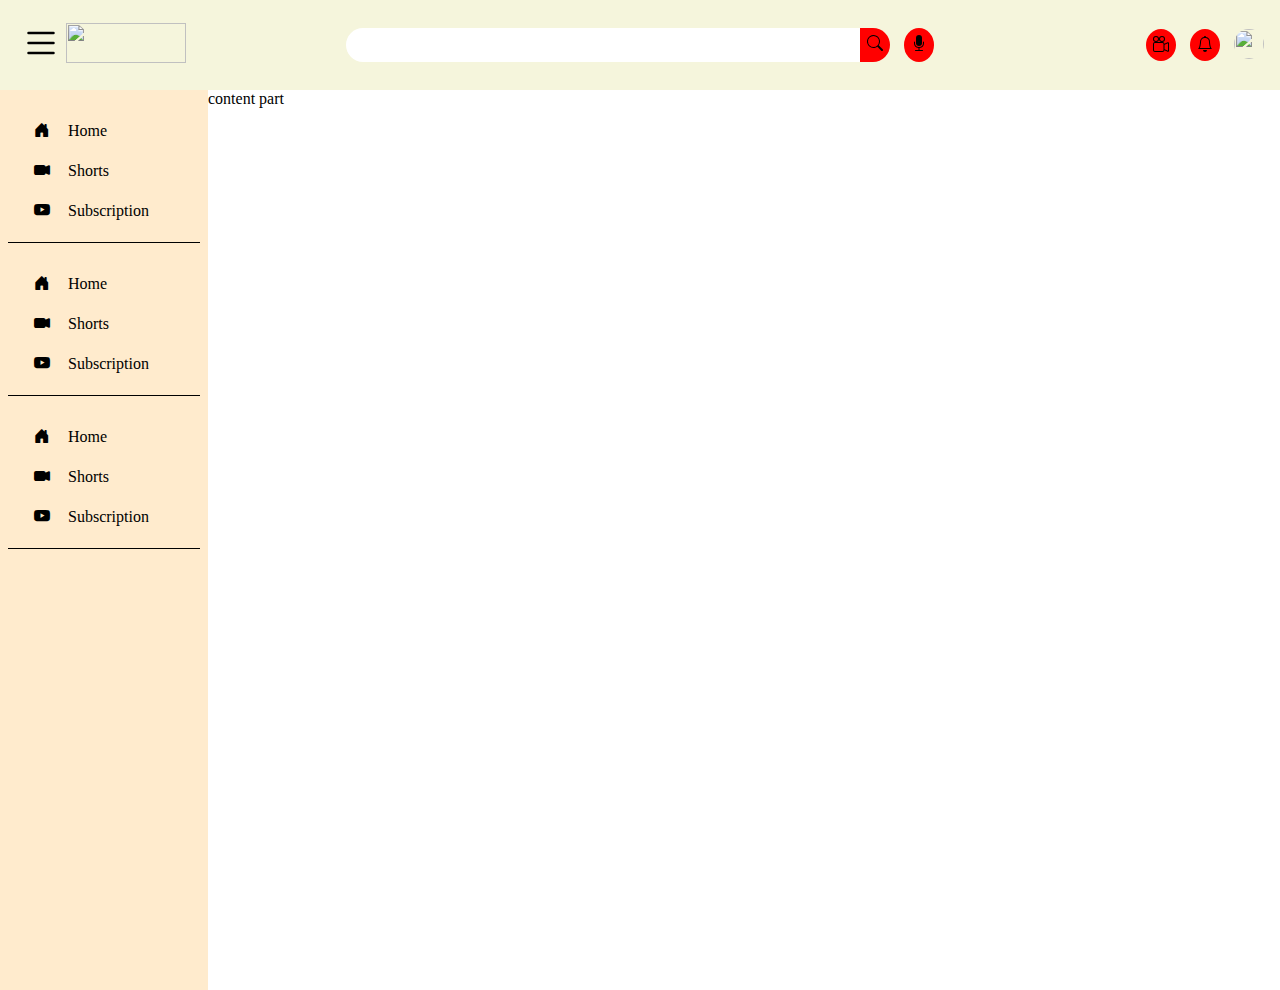
==== index.html @ 19aebab9 "first commit" ====
<!DOCTYPE html>
<html lang="en">
  <head>
    <meta charset="UTF-8" />
    <meta name="viewport" content="width=device-width, initial-scale=1.0" />

    <title>Youtube</title>
    <link rel="stylesheet" href="style.css" />
    <!-- <meta http-equiv="refresh" content="5" /> -->
    <link rel="stylesheet" href="https://cdn.jsdelivr.net/npm/bootstrap-icons@1.11.3/font/bootstrap-icons.min.css">
  </head>
  <body>
    <div class="header">
      <div class="left">
        <div class="menu-icon">
          <svg
            xmlns="http://www.w3.org/2000/svg"
            width="16"
            height="16"
            fill="currentColor"
            class="bi bi-list menu-icon-file"
            viewBox="0 0 16 16"
          >
            <path
              fill-rule="evenodd"
              d="M2.5 12a.5.5 0 0 1 .5-.5h10a.5.5 0 0 1 0 1H3a.5.5 0 0 1-.5-.5m0-4a.5.5 0 0 1 .5-.5h10a.5.5 0 0 1 0 1H3a.5.5 0 0 1-.5-.5m0-4a.5.5 0 0 1 .5-.5h10a.5.5 0 0 1 0 1H3a.5.5 0 0 1-.5-.5"
            />
          </svg>
        </div>
        <div class="youTube-logo">
          <img src="file:///D:/MM/tik/YouTube-Logo.wine.svg" alt="" class="logo-image" />
        </div>
      </div>
      <div class="center">
        <div class="search">
          <div class="text-box">
            <input type="text" class="search-input"/>
          </div>
          <div class="search-icon">
            <svg
              xmlns="http://www.w3.org/2000/svg"
              width="16"
              height="16"
              fill="currentColor"
              class="bi bi-search"
              viewBox="0 0 16 16"
            >
              <path
                d="M11.742 10.344a6.5 6.5 0 1 0-1.397 1.398h-.001q.044.06.098.115l3.85 3.85a1 1 0 0 0 1.415-1.414l-3.85-3.85a1 1 0 0 0-.115-.1zM12 6.5a5.5 5.5 0 1 1-11 0 5.5 5.5 0 0 1 11 0"
              />
            </svg>
          </div>
        </div>

        <div class="mic">
          <svg
            xmlns="http://www.w3.org/2000/svg"
            width="16"
            height="16"
            fill="currentColor"
            class="bi bi-mic-fill"
            viewBox="0 0 16 16"
          >
            <path d="M5 3a3 3 0 0 1 6 0v5a3 3 0 0 1-6 0z" />
            <path
              d="M3.5 6.5A.5.5 0 0 1 4 7v1a4 4 0 0 0 8 0V7a.5.5 0 0 1 1 0v1a5 5 0 0 1-4.5 4.975V15h3a.5.5 0 0 1 0 1h-7a.5.5 0 0 1 0-1h3v-2.025A5 5 0 0 1 3 8V7a.5.5 0 0 1 .5-.5"
            />
          </svg>
        </div>
      </div>
      <div class="right">
        <div class="upload-video">
          <svg
            xmlns="http://www.w3.org/2000/svg"
            width="16"
            height="16"
            fill="currentColor"
            class="bi bi-camera-reels"
            viewBox="0 0 16 16"
          >
            <path
              d="M6 3a3 3 0 1 1-6 0 3 3 0 0 1 6 0M1 3a2 2 0 1 0 4 0 2 2 0 0 0-4 0"
            />
            <path
              d="M9 6h.5a2 2 0 0 1 1.983 1.738l3.11-1.382A1 1 0 0 1 16 7.269v7.462a1 1 0 0 1-1.406.913l-3.111-1.382A2 2 0 0 1 9.5 16H2a2 2 0 0 1-2-2V8a2 2 0 0 1 2-2zm6 8.73V7.27l-3.5 1.555v4.35zM1 8v6a1 1 0 0 0 1 1h7.5a1 1 0 0 0 1-1V8a1 1 0 0 0-1-1H2a1 1 0 0 0-1 1"
            />
            <path
              d="M9 6a3 3 0 1 0 0-6 3 3 0 0 0 0 6M7 3a2 2 0 1 1 4 0 2 2 0 0 1-4 0"
            />
          </svg>
        </div>
        <div class="notification">
          <svg
            xmlns="http://www.w3.org/2000/svg"
            width="16"
            height="16"
            fill="currentColor"
            class="bi bi-bell"
            viewBox="0 0 16 16"
          >
            <path
              d="M8 16a2 2 0 0 0 2-2H6a2 2 0 0 0 2 2M8 1.918l-.797.161A4 4 0 0 0 4 6c0 .628-.134 2.197-.459 3.742-.16.767-.376 1.566-.663 2.258h10.244c-.287-.692-.502-1.49-.663-2.258C12.134 8.197 12 6.628 12 6a4 4 0 0 0-3.203-3.92zM14.22 12c.223.447.481.801.78 1H1c.299-.199.557-.553.78-1C2.68 10.2 3 6.88 3 6c0-2.42 1.72-4.44 4.005-4.901a1 1 0 1 1 1.99 0A5 5 0 0 1 13 6c0 .88.32 4.2 1.22 6"
            />
          </svg>
        </div>
        <div class="profile">
          <img
            src="https://yt3.ggpht.com/KyosinOIh7C-uR-EWO1pesIQWN1Hga0fs332OFjSA01rczlCcTLkXeK5cnvXsCSTVSBUzJ57=s88-c-k-c0x00ffffff-no-rj"
            alt=""
            class="profile-image"
          />
        </div>
      </div>
    </div>
    <div class="content">
      <div class="sidebar">
            <div class="main-sidebar">
                <div class="list1">
                    <ul>
                        <li><p><i class="bi bi-house-door-fill"></i></p> <p>Home</p></li>
                        <li><p><i class="bi bi-camera-video-fill"></i> </p><p>Shorts</p></p></li>
                        <li><p><i class="bi bi-youtube"></i><p>Subscription</p></p></li>
                    </ul>
                </div>
                <div class="sidebar-line"></div>
                <div class="list1">
                    <ul>
                        <li><p><i class=" bi bi-house-door-fill"></i></p> <p>Home</p></li>
                        <li><p><i class="bi bi-camera-video-fill"></i> </p><p>Shorts</p></p></li>
                        <li><p><i class="bi bi-youtube"></i><p>Subscription</p></p></li>
                    </ul>
                </div>
                <div class="sidebar-line"></div>
                <div class="list1">
                    <ul>
                        <li><p><i class="   bi bi-house-door-fill"></i></p> <p>Home</p></li>
                        <li><p><i class="bi bi-camera-video-fill"></i> </p><p>Shorts</p></p></li>
                        <li><p><i class="bi bi-youtube"></i><p>Subscription</p></p></li>
                    </ul>
                </div>
                <div class="sidebar-line"></div>
                <div class="list1"></div>
                <div class="list1"></div>
                <div class="list1"></div>
                <div class="list1"></div>
            </div>
      </div>
      <div class="main-content">
        content part 
      </div>
    </div>
  </body>
</html>
---- style.css ----
body {
    width: 100%;
    padding: 0;
    margin: 0;
}

.header {
    display: flex;
    background-color: beige;
    height: 10vh;
    align-items: center;
}

.left {
    display: flex;
    width: 15%;
    position:relative;
    left: 16px;
}

.menu-icon-file {
    width: 50px;
    height: 40px;
}

.youTube-logo {
    height: 40px;
    width: 120px;
}

.center {
    width: 70%;
    display: flex;
    justify-content: center;
    gap: 14px;
}

.search {
    display: flex;
    gap: 4;
}

.search-input {
    width: 500px;
    height: 32px;
    border-radius: 20px 0px 0px 20px;
    padding-left: 12px;
    border: none;
}
.search-input:focus{
    border: none;
    outline: none;
}

.search-icon {
    background: red;
    padding: 7px;
    border-radius: 0px 20px 20px 0px;
}

.mic {
    background: red;
    padding: 7px;
    border-radius: 50%;
}

.right {
    width: 15%;
    display: flex;
    justify-content: flex-end;    
    gap: 14px;
    height: 32px;
    position:relative;
    right: 16px;
}

.upload-video {
    background: red;
    padding: 7px;
    border-radius: 50%;
}

.notification {
    background: red;
    padding: 7px;
    border-radius: 50%;
}

.profile {
    height: 30px;
    width: 30px;
    border-radius: 50%;
    overflow: hidden;
}
.profile-image{
    width: 100%;
    height: 100%;
    object-fit: cover; 

}

.logo-image {
    width: 100%;
    height: 100%;
}

/* Main Content Part */

.content{
    display: flex;
    width: 100%;    
}
.sidebar{
    width: 15%;
    min-height: 100vh;
    background-color: blanchedalmond;
    padding: 0 8px;
}

.list1 ul {
    padding: 0 8px;
}
ul li{
    display: flex;
    list-style: none;
    padding-left: 18px;
    height: 40px;
}
ul li:hover{
    list-style: none;    
    background-color: rgb(250, 240, 225);
}

.list1 ul li i{
    margin-right: 18px;  
}
.sidebar-line{
    border-bottom: 0.3px solid black;
}
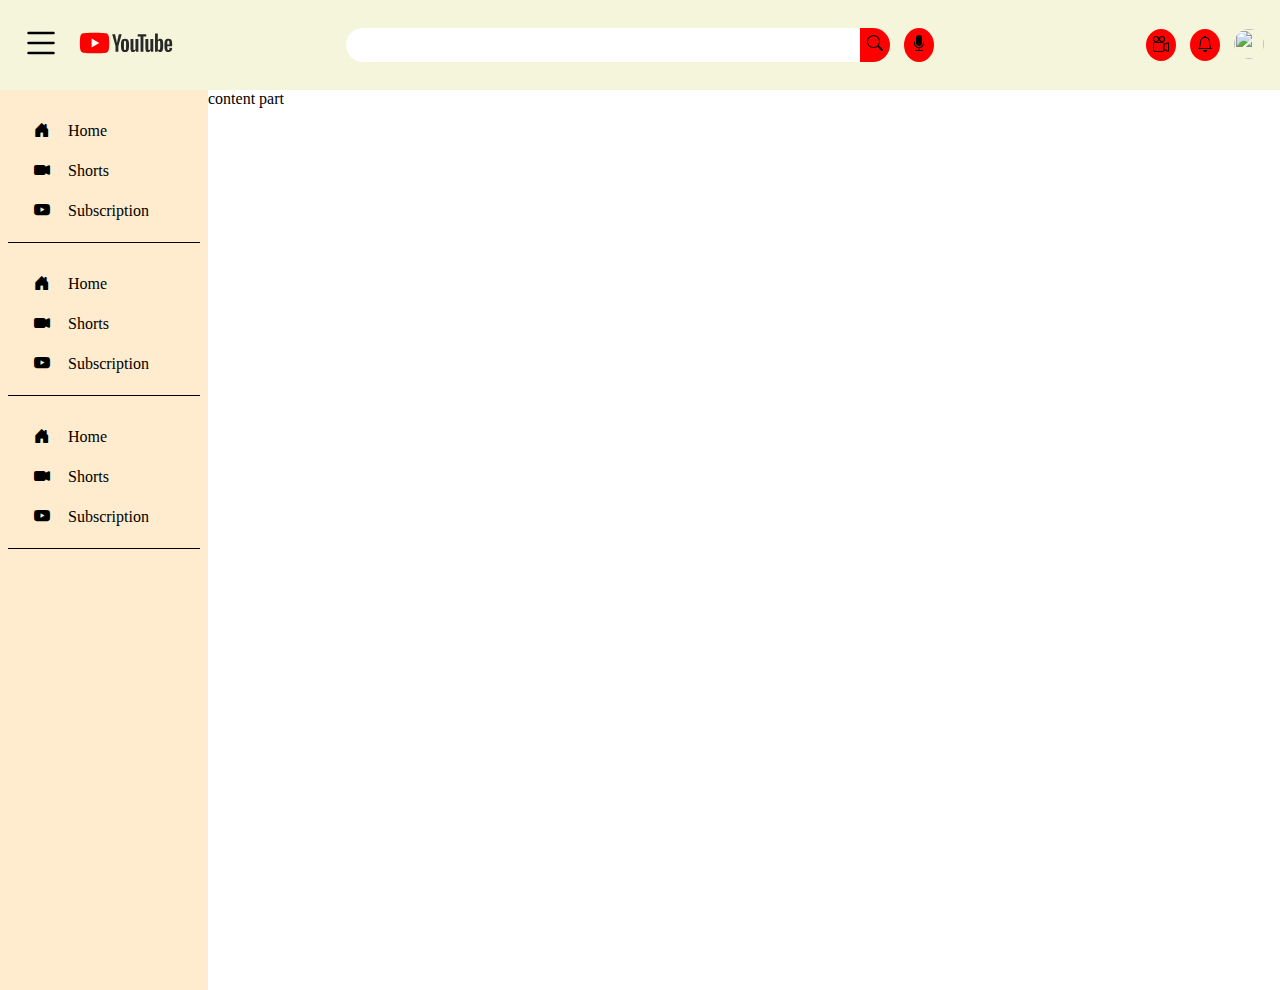
==== commit 38a7483e: "logo changed" ====
--- a/index.html
+++ b/index.html
@@ -28,7 +28,7 @@
           </svg>
         </div>
         <div class="youTube-logo">
-          <img src="file:///D:/MM/tik/YouTube-Logo.wine.svg" alt="" class="logo-image" />
+          <img src="./assets/logo/YouTube-Logo.wine.svg" alt="" class="logo-image" />
         </div>
       </div>
       <div class="center">
@@ -125,7 +125,7 @@
                 <div class="sidebar-line"></div>
                 <div class="list1">
                     <ul>
-                        <li><p><i class=" bi bi-house-door-fill"></i></p> <p>Home</p></li>
+                        <li><p><i class="bi bi-house-door-fill"></i></p> <p>Home</p></li>
                         <li><p><i class="bi bi-camera-video-fill"></i> </p><p>Shorts</p></p></li>
                         <li><p><i class="bi bi-youtube"></i><p>Subscription</p></p></li>
                     </ul>
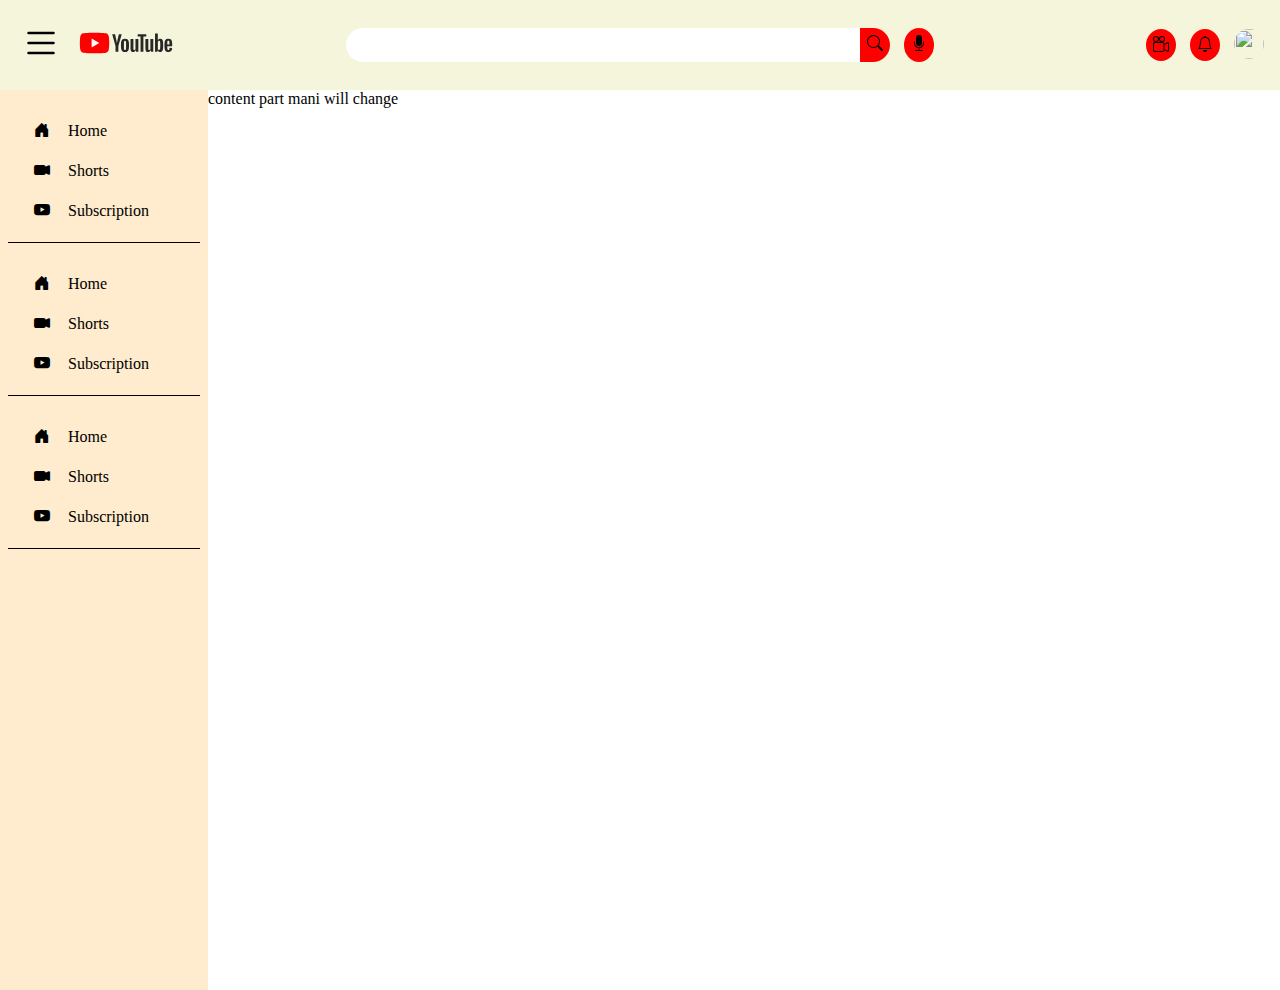
==== commit 0bd050a6: "mani" ====
--- a/index.html
+++ b/index.html
@@ -146,7 +146,7 @@
             </div>
       </div>
       <div class="main-content">
-        content part 
+        content part mani will change
       </div>
     </div>
   </body>
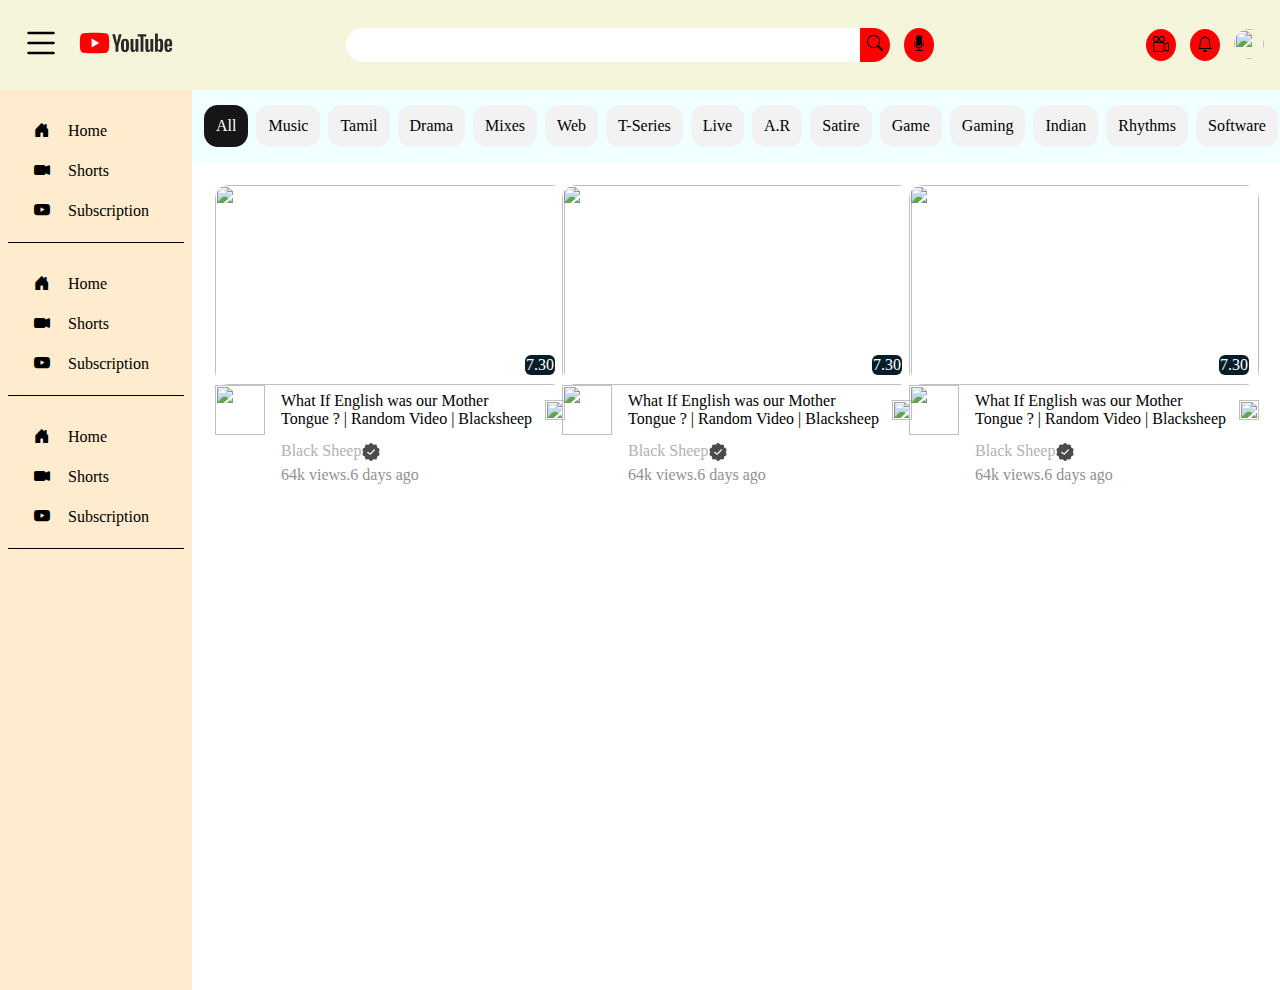
==== commit 9958face: "Added Card" ====
--- a/index.html
+++ b/index.html
@@ -1,153 +1,266 @@
 <!DOCTYPE html>
 <html lang="en">
-  <head>
-    <meta charset="UTF-8" />
-    <meta name="viewport" content="width=device-width, initial-scale=1.0" />
-
-    <title>Youtube</title>
-    <link rel="stylesheet" href="style.css" />
-    <!-- <meta http-equiv="refresh" content="5" /> -->
-    <link rel="stylesheet" href="https://cdn.jsdelivr.net/npm/bootstrap-icons@1.11.3/font/bootstrap-icons.min.css">
-  </head>
-  <body>
-    <div class="header">
-      <div class="left">
-        <div class="menu-icon">
-          <svg
-            xmlns="http://www.w3.org/2000/svg"
-            width="16"
-            height="16"
-            fill="currentColor"
-            class="bi bi-list menu-icon-file"
-            viewBox="0 0 16 16"
-          >
+
+<head>
+  <meta charset="UTF-8" />
+  <meta name="viewport" content="width=device-width, initial-scale=1.0" />
+
+  <title>Youtube</title>
+  <link rel="stylesheet" href="style.css" />
+  <!-- <meta http-equiv="refresh" content="5" /> -->
+  <link rel="stylesheet" href="https://cdn.jsdelivr.net/npm/bootstrap-icons@1.11.3/font/bootstrap-icons.min.css">
+</head>
+
+<body>
+  <div class="header">
+    <div class="left">
+      <div class="menu-icon">
+        <svg xmlns="http://www.w3.org/2000/svg" width="16" height="16" fill="currentColor"
+          class="bi bi-list menu-icon-file" viewBox="0 0 16 16">
+          <path fill-rule="evenodd"
+            d="M2.5 12a.5.5 0 0 1 .5-.5h10a.5.5 0 0 1 0 1H3a.5.5 0 0 1-.5-.5m0-4a.5.5 0 0 1 .5-.5h10a.5.5 0 0 1 0 1H3a.5.5 0 0 1-.5-.5m0-4a.5.5 0 0 1 .5-.5h10a.5.5 0 0 1 0 1H3a.5.5 0 0 1-.5-.5" />
+        </svg>
+      </div>
+      <div class="youTube-logo">
+        <img src="./assets/logo/YouTube-Logo.wine.svg" alt="" class="logo-image" />
+      </div>
+    </div>
+    <div class="center">
+      <div class="search">
+        <div class="text-box">
+          <input type="text" class="search-input" />
+        </div>
+        <div class="search-icon">
+          <svg xmlns="http://www.w3.org/2000/svg" width="16" height="16" fill="currentColor" class="bi bi-search"
+            viewBox="0 0 16 16">
             <path
-              fill-rule="evenodd"
-              d="M2.5 12a.5.5 0 0 1 .5-.5h10a.5.5 0 0 1 0 1H3a.5.5 0 0 1-.5-.5m0-4a.5.5 0 0 1 .5-.5h10a.5.5 0 0 1 0 1H3a.5.5 0 0 1-.5-.5m0-4a.5.5 0 0 1 .5-.5h10a.5.5 0 0 1 0 1H3a.5.5 0 0 1-.5-.5"
-            />
+              d="M11.742 10.344a6.5 6.5 0 1 0-1.397 1.398h-.001q.044.06.098.115l3.85 3.85a1 1 0 0 0 1.415-1.414l-3.85-3.85a1 1 0 0 0-.115-.1zM12 6.5a5.5 5.5 0 1 1-11 0 5.5 5.5 0 0 1 11 0" />
           </svg>
         </div>
-        <div class="youTube-logo">
-          <img src="./assets/logo/YouTube-Logo.wine.svg" alt="" class="logo-image" />
-        </div>
-      </div>
-      <div class="center">
-        <div class="search">
-          <div class="text-box">
-            <input type="text" class="search-input"/>
+      </div>
+
+      <div class="mic">
+        <svg xmlns="http://www.w3.org/2000/svg" width="16" height="16" fill="currentColor" class="bi bi-mic-fill"
+          viewBox="0 0 16 16">
+          <path d="M5 3a3 3 0 0 1 6 0v5a3 3 0 0 1-6 0z" />
+          <path
+            d="M3.5 6.5A.5.5 0 0 1 4 7v1a4 4 0 0 0 8 0V7a.5.5 0 0 1 1 0v1a5 5 0 0 1-4.5 4.975V15h3a.5.5 0 0 1 0 1h-7a.5.5 0 0 1 0-1h3v-2.025A5 5 0 0 1 3 8V7a.5.5 0 0 1 .5-.5" />
+        </svg>
+      </div>
+    </div>
+    <div class="right">
+      <div class="upload-video">
+        <svg xmlns="http://www.w3.org/2000/svg" width="16" height="16" fill="currentColor" class="bi bi-camera-reels"
+          viewBox="0 0 16 16">
+          <path d="M6 3a3 3 0 1 1-6 0 3 3 0 0 1 6 0M1 3a2 2 0 1 0 4 0 2 2 0 0 0-4 0" />
+          <path
+            d="M9 6h.5a2 2 0 0 1 1.983 1.738l3.11-1.382A1 1 0 0 1 16 7.269v7.462a1 1 0 0 1-1.406.913l-3.111-1.382A2 2 0 0 1 9.5 16H2a2 2 0 0 1-2-2V8a2 2 0 0 1 2-2zm6 8.73V7.27l-3.5 1.555v4.35zM1 8v6a1 1 0 0 0 1 1h7.5a1 1 0 0 0 1-1V8a1 1 0 0 0-1-1H2a1 1 0 0 0-1 1" />
+          <path d="M9 6a3 3 0 1 0 0-6 3 3 0 0 0 0 6M7 3a2 2 0 1 1 4 0 2 2 0 0 1-4 0" />
+        </svg>
+      </div>
+      <div class="notification">
+        <svg xmlns="http://www.w3.org/2000/svg" width="16" height="16" fill="currentColor" class="bi bi-bell"
+          viewBox="0 0 16 16">
+          <path
+            d="M8 16a2 2 0 0 0 2-2H6a2 2 0 0 0 2 2M8 1.918l-.797.161A4 4 0 0 0 4 6c0 .628-.134 2.197-.459 3.742-.16.767-.376 1.566-.663 2.258h10.244c-.287-.692-.502-1.49-.663-2.258C12.134 8.197 12 6.628 12 6a4 4 0 0 0-3.203-3.92zM14.22 12c.223.447.481.801.78 1H1c.299-.199.557-.553.78-1C2.68 10.2 3 6.88 3 6c0-2.42 1.72-4.44 4.005-4.901a1 1 0 1 1 1.99 0A5 5 0 0 1 13 6c0 .88.32 4.2 1.22 6" />
+        </svg>
+      </div>
+      <div class="profile">
+        <img
+          src="https://yt3.ggpht.com/KyosinOIh7C-uR-EWO1pesIQWN1Hga0fs332OFjSA01rczlCcTLkXeK5cnvXsCSTVSBUzJ57=s88-c-k-c0x00ffffff-no-rj"
+          alt="" class="profile-image" />
+      </div>
+    </div>
+  </div>
+  <div class="content">
+    <div class="sidebar">
+      <div class="main-sidebar">
+        <div class="list1">
+          <ul>
+            <li>
+              <p><i class="bi bi-house-door-fill"></i></p>
+              <p>Home</p>
+            </li>
+            <li>
+              <p><i class="bi bi-camera-video-fill"></i> </p>
+              <p>Shorts</p>
+              </p>
+            </li>
+            <li>
+              <p><i class="bi bi-youtube"></i>
+              <p>Subscription</p>
+              </p>
+            </li>
+          </ul>
+        </div>
+        <div class="sidebar-line"></div>
+        <div class="list1">
+          <ul>
+            <li>
+              <p><i class="bi bi-house-door-fill"></i></p>
+              <p>Home</p>
+            </li>
+            <li>
+              <p><i class="bi bi-camera-video-fill"></i> </p>
+              <p>Shorts</p>
+              </p>
+            </li>
+            <li>
+              <p><i class="bi bi-youtube"></i>
+              <p>Subscription</p>
+              </p>
+            </li>
+          </ul>
+        </div>
+        <div class="sidebar-line"></div>
+        <div class="list1">
+          <ul>
+            <li>
+              <p><i class="   bi bi-house-door-fill"></i></p>
+              <p>Home</p>
+            </li>
+            <li>
+              <p><i class="bi bi-camera-video-fill"></i> </p>
+              <p>Shorts</p>
+              </p>
+            </li>
+            <li>
+              <p><i class="bi bi-youtube"></i>
+              <p>Subscription</p>
+              </p>
+            </li>
+          </ul>
+        </div>
+        <div class="sidebar-line"></div>
+        <div class="list1"></div>
+        <div class="list1"></div>
+        <div class="list1"></div>
+        <div class="list1"></div>
+      </div>
+    </div>
+    <div class="main-content">
+      <div class="trendingKeys">
+        <a class="all">All</a>
+        <a class="Music">Music</a>
+        <a class="Music">Tamil</a>
+        <a class="Music">Drama</a>
+        <a class="Music">Mixes</a>
+        <a class="Music">Web</a>
+        <a class="Music">T-Series</a>
+        <a class="Music">Live</a>
+        <a class="Music">A.R</a>
+        <a class="Music">Satire</a>
+        <a class="Music">Game</a>
+        <a class="Music">Gaming</a>
+        <a class="Music">Indian</a>
+        <a class="Music">Rhythms</a>
+        <a class="Music">Software</a>
+        <a class="Music">Music</a>
+        <a class="Music">Gaming</a>
+        <a class="Music">Indian</a>
+        <a class="Music">Rhythms</a>
+        <a class="Music">Software</a>
+        <a class="Music">Music</a>
+      </div>
+      <div class="TrendingContent">
+        <div class="card">
+          <div class="card-1">
+            <div class="card-img">
+              <div class="card-header-img">
+                <img class="card-image"
+                  src="https://images.pexels.com/photos/326055/pexels-photo-326055.jpeg?auto=compress&cs=tinysrgb&w=1260&h=750&dpr=1"
+                  alt="">
+                  <div class="card-time">7.30</div>
+              </div>
+            </div>
+            <div class="card-details">
+              <div class="card-channel-logo"><img
+                  src="https://yt3.googleusercontent.com/SKfaImVInHCgXGa65zMFI__V3L8x5nNDXIFgCBQXbJm_WuB0fAAONyUVVFeid-I9xlzh2tbm-A=s900-c-k-c0x00ffffff-no-rj"
+                  alt="" style="height: 50px; width: 50px;" ></div>
+              <div class="card-channel-content">
+                <div class="card-channel-heading">What If English was our Mother Tongue ? | Random Video | Blacksheep
+                </div>
+                <div class="card-channel-name">
+                  <div class="channel-name">Black Sheep </div>
+                  <div class="card-verified-symbol"><img
+                      src="[data-uri]"
+                      alt="" style="height: 20px; width: 20px;"></div>
+                </div>
+                <div class="card-video-details">
+                  <div class="card-video-views">64k views</div>
+                  <div class="card-video-days">.6 days ago</div>
+                </div>
+              </div>
+              <div class="card-channel-options"><img class="card-channel-options-img" src="https://cdn-icons-png.flaticon.com/128/2311/2311524.png"
+                  alt=""></div>
+            </div>
           </div>
-          <div class="search-icon">
-            <svg
-              xmlns="http://www.w3.org/2000/svg"
-              width="16"
-              height="16"
-              fill="currentColor"
-              class="bi bi-search"
-              viewBox="0 0 16 16"
-            >
-              <path
-                d="M11.742 10.344a6.5 6.5 0 1 0-1.397 1.398h-.001q.044.06.098.115l3.85 3.85a1 1 0 0 0 1.415-1.414l-3.85-3.85a1 1 0 0 0-.115-.1zM12 6.5a5.5 5.5 0 1 1-11 0 5.5 5.5 0 0 1 11 0"
-              />
-            </svg>
+          <div class="card-1">
+            <div class="card-img">
+              <div class="card-header-img">
+                <img class="card-image"
+                  src="https://images.pexels.com/photos/326055/pexels-photo-326055.jpeg?auto=compress&cs=tinysrgb&w=1260&h=750&dpr=1"
+                  alt="">
+                  <div class="card-time">7.30</div>
+              </div>
+            </div>
+            <div class="card-details">
+              <div class="card-channel-logo"><img
+                  src="https://yt3.googleusercontent.com/SKfaImVInHCgXGa65zMFI__V3L8x5nNDXIFgCBQXbJm_WuB0fAAONyUVVFeid-I9xlzh2tbm-A=s900-c-k-c0x00ffffff-no-rj"
+                  alt="" style="height: 50px; width: 50px;" ></div>
+              <div class="card-channel-content">
+                <div class="card-channel-heading">What If English was our Mother Tongue ? | Random Video | Blacksheep
+                </div>
+                <div class="card-channel-name">
+                  <div class="channel-name">Black Sheep </div>
+                  <div class="card-verified-symbol"><img
+                      src="[data-uri]"
+                      alt="" style="height: 20px; width: 20px;"></div>
+                </div>
+                <div class="card-video-details">
+                  <div class="card-video-views">64k views</div>
+                  <div class="card-video-days">.6 days ago</div>
+                </div>
+              </div>
+              <div class="card-channel-options"><img class="card-channel-options-img" src="https://cdn-icons-png.flaticon.com/128/2311/2311524.png"
+                  alt=""></div>
+            </div>
           </div>
-        </div>
-
-        <div class="mic">
-          <svg
-            xmlns="http://www.w3.org/2000/svg"
-            width="16"
-            height="16"
-            fill="currentColor"
-            class="bi bi-mic-fill"
-            viewBox="0 0 16 16"
-          >
-            <path d="M5 3a3 3 0 0 1 6 0v5a3 3 0 0 1-6 0z" />
-            <path
-              d="M3.5 6.5A.5.5 0 0 1 4 7v1a4 4 0 0 0 8 0V7a.5.5 0 0 1 1 0v1a5 5 0 0 1-4.5 4.975V15h3a.5.5 0 0 1 0 1h-7a.5.5 0 0 1 0-1h3v-2.025A5 5 0 0 1 3 8V7a.5.5 0 0 1 .5-.5"
-            />
-          </svg>
-        </div>
-      </div>
-      <div class="right">
-        <div class="upload-video">
-          <svg
-            xmlns="http://www.w3.org/2000/svg"
-            width="16"
-            height="16"
-            fill="currentColor"
-            class="bi bi-camera-reels"
-            viewBox="0 0 16 16"
-          >
-            <path
-              d="M6 3a3 3 0 1 1-6 0 3 3 0 0 1 6 0M1 3a2 2 0 1 0 4 0 2 2 0 0 0-4 0"
-            />
-            <path
-              d="M9 6h.5a2 2 0 0 1 1.983 1.738l3.11-1.382A1 1 0 0 1 16 7.269v7.462a1 1 0 0 1-1.406.913l-3.111-1.382A2 2 0 0 1 9.5 16H2a2 2 0 0 1-2-2V8a2 2 0 0 1 2-2zm6 8.73V7.27l-3.5 1.555v4.35zM1 8v6a1 1 0 0 0 1 1h7.5a1 1 0 0 0 1-1V8a1 1 0 0 0-1-1H2a1 1 0 0 0-1 1"
-            />
-            <path
-              d="M9 6a3 3 0 1 0 0-6 3 3 0 0 0 0 6M7 3a2 2 0 1 1 4 0 2 2 0 0 1-4 0"
-            />
-          </svg>
-        </div>
-        <div class="notification">
-          <svg
-            xmlns="http://www.w3.org/2000/svg"
-            width="16"
-            height="16"
-            fill="currentColor"
-            class="bi bi-bell"
-            viewBox="0 0 16 16"
-          >
-            <path
-              d="M8 16a2 2 0 0 0 2-2H6a2 2 0 0 0 2 2M8 1.918l-.797.161A4 4 0 0 0 4 6c0 .628-.134 2.197-.459 3.742-.16.767-.376 1.566-.663 2.258h10.244c-.287-.692-.502-1.49-.663-2.258C12.134 8.197 12 6.628 12 6a4 4 0 0 0-3.203-3.92zM14.22 12c.223.447.481.801.78 1H1c.299-.199.557-.553.78-1C2.68 10.2 3 6.88 3 6c0-2.42 1.72-4.44 4.005-4.901a1 1 0 1 1 1.99 0A5 5 0 0 1 13 6c0 .88.32 4.2 1.22 6"
-            />
-          </svg>
-        </div>
-        <div class="profile">
-          <img
-            src="https://yt3.ggpht.com/KyosinOIh7C-uR-EWO1pesIQWN1Hga0fs332OFjSA01rczlCcTLkXeK5cnvXsCSTVSBUzJ57=s88-c-k-c0x00ffffff-no-rj"
-            alt=""
-            class="profile-image"
-          />
-        </div>
-      </div>
-    </div>
-    <div class="content">
-      <div class="sidebar">
-            <div class="main-sidebar">
-                <div class="list1">
-                    <ul>
-                        <li><p><i class="bi bi-house-door-fill"></i></p> <p>Home</p></li>
-                        <li><p><i class="bi bi-camera-video-fill"></i> </p><p>Shorts</p></p></li>
-                        <li><p><i class="bi bi-youtube"></i><p>Subscription</p></p></li>
-                    </ul>
-                </div>
-                <div class="sidebar-line"></div>
-                <div class="list1">
-                    <ul>
-                        <li><p><i class="bi bi-house-door-fill"></i></p> <p>Home</p></li>
-                        <li><p><i class="bi bi-camera-video-fill"></i> </p><p>Shorts</p></p></li>
-                        <li><p><i class="bi bi-youtube"></i><p>Subscription</p></p></li>
-                    </ul>
-                </div>
-                <div class="sidebar-line"></div>
-                <div class="list1">
-                    <ul>
-                        <li><p><i class="   bi bi-house-door-fill"></i></p> <p>Home</p></li>
-                        <li><p><i class="bi bi-camera-video-fill"></i> </p><p>Shorts</p></p></li>
-                        <li><p><i class="bi bi-youtube"></i><p>Subscription</p></p></li>
-                    </ul>
-                </div>
-                <div class="sidebar-line"></div>
-                <div class="list1"></div>
-                <div class="list1"></div>
-                <div class="list1"></div>
-                <div class="list1"></div>
-            </div>
-      </div>
-      <div class="main-content">
-        content part mani will change
-      </div>
-    </div>
-  </body>
-</html>
+          <div class="card-1">
+            <div class="card-img">
+              <div class="card-header-img">
+                <img class="card-image"
+                  src="https://images.pexels.com/photos/326055/pexels-photo-326055.jpeg?auto=compress&cs=tinysrgb&w=1260&h=750&dpr=1"
+                  alt="">
+                  <div class="card-time">7.30</div>
+              </div>
+            </div>
+            <div class="card-details">
+              <div class="card-channel-logo"><img
+                  src="https://yt3.googleusercontent.com/SKfaImVInHCgXGa65zMFI__V3L8x5nNDXIFgCBQXbJm_WuB0fAAONyUVVFeid-I9xlzh2tbm-A=s900-c-k-c0x00ffffff-no-rj"
+                  alt="" style="height: 50px; width: 50px;" ></div>
+              <div class="card-channel-content">
+                <div class="card-channel-heading">What If English was our Mother Tongue ? | Random Video | Blacksheep
+                </div>
+                <div class="card-channel-name">
+                  <div class="channel-name">Black Sheep </div>
+                  <div class="card-verified-symbol"><img
+                      src="[data-uri]"
+                      alt="" style="height: 20px; width: 20px;"></div>
+                </div>
+                <div class="card-video-details">
+                  <div class="card-video-views">64k views</div>
+                  <div class="card-video-days">.6 days ago</div>
+                </div>
+              </div>
+              <div class="card-channel-options"><img class="card-channel-options-img" src="https://cdn-icons-png.flaticon.com/128/2311/2311524.png"
+                  alt=""></div>
+            </div>
+          </div>
+        </div>
+      </div>
+    </div>
+  </div>
+</body>
+
+</html>--- a/style.css
+++ b/style.css
@@ -136,4 +136,101 @@
 }
 .sidebar-line{
     border-bottom: 0.3px solid black;
+}
+.main-content{    
+    width: 85%;
+}
+.trendingKeys{
+    height: 8vh;
+    background-color: azure;
+    display: flex; 
+    gap: 8px;     
+    position: relative;
+    align-content: center;
+    /* justify-content: start; */    
+    align-items: center;
+    overflow-x: scroll;
+    scrollbar-width: none; /* Firefox */
+    white-space: nowrap;
+}
+
+.trendingKeys::-webkit-scrollbar {
+    display: none; /* Chrome, Safari, Opera */
+}
+.trendingKeys a{
+    background-color:  #F2F2F2;
+    padding: 12px;
+    color: black;
+    border-radius: 14px;
+    position: relative;
+    left: 12px;
+    right: 12px;
+}
+.trendingKeys .all{
+        color: rgb(255, 255, 255);
+    background-color: rgb(22, 22, 22);   
+}
+.TrendingContent{
+    width: 100%;
+}
+.card{
+    height: 41vh;
+    display: flex;
+    padding: 23px;
+}
+.card-1{
+    width: 33.3%;
+    height: 30vh;
+}
+.card-img{
+    width: 100%;
+}
+.card-header-img{
+    height: 200px;
+    width: 350px;
+    position: relative;
+
+}
+.card-image{
+    width: 100%;
+    height: 100%;
+    object-fit: cover;
+    border-radius: 14px;
+}
+.card-time{
+    position: absolute;
+    bottom: 10px;
+    right: 10px;
+    color: #ffffff;
+    background-color: #051D28;
+    padding: 1px;
+    border-radius: 6px;
+}
+.card-details{
+    display: flex;
+    align-items: center;
+    justify-content: space-between;
+    width: 350px;
+}
+.card-channel-content{
+    height: 40px;
+    width: 248px;
+}
+.card-channel-heading{
+    height: 50px;
+    width: 258px;
+}
+
+.card-channel-options-img{
+    width: 20px;
+    height: 20px;
+}
+.card-channel-name{
+   color: #919191;
+    display: flex;
+    opacity: 70%;
+}
+.card-video-details{
+    color: #919191;
+    display: flex;
 }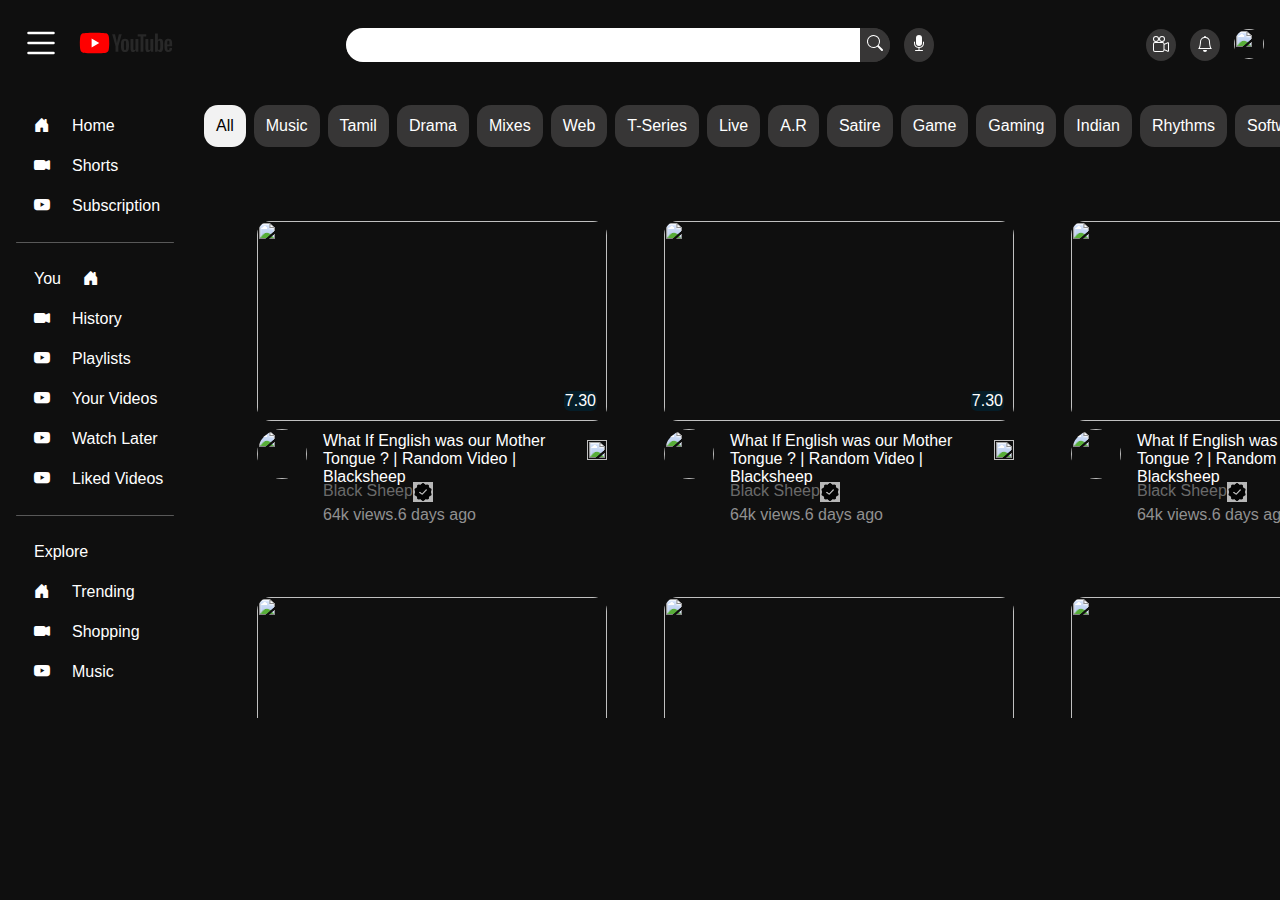
==== commit b117e9d7: "design cahnges" ====
--- a/index.html
+++ b/index.html
@@ -96,18 +96,33 @@
         <div class="sidebar-line"></div>
         <div class="list1">
           <ul>
-            <li>
+            <li>                          
+              <p>You</p>
               <p><i class="bi bi-house-door-fill"></i></p>
-              <p>Home</p>
             </li>
             <li>
               <p><i class="bi bi-camera-video-fill"></i> </p>
-              <p>Shorts</p>
-              </p>
-            </li>
-            <li>
-              <p><i class="bi bi-youtube"></i>
-              <p>Subscription</p>
+              <p>History</p>
+              </p>
+            </li>
+            <li>
+              <p><i class="bi bi-youtube"></i>
+              <p>Playlists</p>
+              </p>
+            </li>
+            <li>
+              <p><i class="bi bi-youtube"></i>
+              <p>Your Videos</p>
+              </p>
+            </li>
+            <li>
+              <p><i class="bi bi-youtube"></i>
+              <p>Watch Later</p>
+              </p>
+            </li>
+            <li>
+              <p><i class="bi bi-youtube"></i>
+              <p>Liked Videos</p>
               </p>
             </li>
           </ul>
@@ -116,23 +131,48 @@
         <div class="list1">
           <ul>
             <li>
+              <!-- <p><i class="   bi bi-house-door-fill"></i></p> -->
+              <p>Explore</p>
+            </li>
+            <li>
               <p><i class="   bi bi-house-door-fill"></i></p>
-              <p>Home</p>
+              <p>Trending</p>
             </li>
             <li>
               <p><i class="bi bi-camera-video-fill"></i> </p>
-              <p>Shorts</p>
-              </p>
-            </li>
-            <li>
-              <p><i class="bi bi-youtube"></i>
-              <p>Subscription</p>
+              <p>Shopping</p>
+              </p>
+            </li>
+            <li>
+              <p><i class="bi bi-youtube"></i>
+              <p>Music</p>
               </p>
             </li>
           </ul>
         </div>
         <div class="sidebar-line"></div>
-        <div class="list1"></div>
+        <div class="list1">
+          <ul>
+            <li>
+              <!-- <p><i class="   bi bi-house-door-fill"></i></p> -->
+              <p>Explore</p>
+            </li>
+            <li>
+              <p><i class="   bi bi-house-door-fill"></i></p>
+              <p>Trending</p>
+            </li>
+            <li>
+              <p><i class="bi bi-camera-video-fill"></i> </p>
+              <p>Shopping</p>
+              </p>
+            </li>
+            <li>
+              <p><i class="bi bi-youtube"></i>
+              <p>Music</p>
+              </p>
+            </li>
+          </ul>
+        </div>
         <div class="list1"></div>
         <div class="list1"></div>
         <div class="list1"></div>
@@ -163,6 +203,7 @@
         <a class="Music">Music</a>
       </div>
       <div class="TrendingContent">
+        <div class="TrendingContent-section">          
         <div class="card">
           <div class="card-1">
             <div class="card-img">
@@ -176,88 +217,375 @@
             <div class="card-details">
               <div class="card-channel-logo"><img
                   src="https://yt3.googleusercontent.com/SKfaImVInHCgXGa65zMFI__V3L8x5nNDXIFgCBQXbJm_WuB0fAAONyUVVFeid-I9xlzh2tbm-A=s900-c-k-c0x00ffffff-no-rj"
-                  alt="" style="height: 50px; width: 50px;" ></div>
-              <div class="card-channel-content">
-                <div class="card-channel-heading">What If English was our Mother Tongue ? | Random Video | Blacksheep
-                </div>
-                <div class="card-channel-name">
-                  <div class="channel-name">Black Sheep </div>
-                  <div class="card-verified-symbol"><img
-                      src="[data-uri]"
-                      alt="" style="height: 20px; width: 20px;"></div>
-                </div>
-                <div class="card-video-details">
-                  <div class="card-video-views">64k views</div>
-                  <div class="card-video-days">.6 days ago</div>
-                </div>
-              </div>
-              <div class="card-channel-options"><img class="card-channel-options-img" src="https://cdn-icons-png.flaticon.com/128/2311/2311524.png"
-                  alt=""></div>
-            </div>
-          </div>
-          <div class="card-1">
-            <div class="card-img">
-              <div class="card-header-img">
-                <img class="card-image"
-                  src="https://images.pexels.com/photos/326055/pexels-photo-326055.jpeg?auto=compress&cs=tinysrgb&w=1260&h=750&dpr=1"
-                  alt="">
-                  <div class="card-time">7.30</div>
-              </div>
-            </div>
-            <div class="card-details">
-              <div class="card-channel-logo"><img
-                  src="https://yt3.googleusercontent.com/SKfaImVInHCgXGa65zMFI__V3L8x5nNDXIFgCBQXbJm_WuB0fAAONyUVVFeid-I9xlzh2tbm-A=s900-c-k-c0x00ffffff-no-rj"
-                  alt="" style="height: 50px; width: 50px;" ></div>
-              <div class="card-channel-content">
-                <div class="card-channel-heading">What If English was our Mother Tongue ? | Random Video | Blacksheep
-                </div>
-                <div class="card-channel-name">
-                  <div class="channel-name">Black Sheep </div>
-                  <div class="card-verified-symbol"><img
-                      src="[data-uri]"
-                      alt="" style="height: 20px; width: 20px;"></div>
-                </div>
-                <div class="card-video-details">
-                  <div class="card-video-views">64k views</div>
-                  <div class="card-video-days">.6 days ago</div>
-                </div>
-              </div>
-              <div class="card-channel-options"><img class="card-channel-options-img" src="https://cdn-icons-png.flaticon.com/128/2311/2311524.png"
-                  alt=""></div>
-            </div>
-          </div>
-          <div class="card-1">
-            <div class="card-img">
-              <div class="card-header-img">
-                <img class="card-image"
-                  src="https://images.pexels.com/photos/326055/pexels-photo-326055.jpeg?auto=compress&cs=tinysrgb&w=1260&h=750&dpr=1"
-                  alt="">
-                  <div class="card-time">7.30</div>
-              </div>
-            </div>
-            <div class="card-details">
-              <div class="card-channel-logo"><img
-                  src="https://yt3.googleusercontent.com/SKfaImVInHCgXGa65zMFI__V3L8x5nNDXIFgCBQXbJm_WuB0fAAONyUVVFeid-I9xlzh2tbm-A=s900-c-k-c0x00ffffff-no-rj"
-                  alt="" style="height: 50px; width: 50px;" ></div>
-              <div class="card-channel-content">
-                <div class="card-channel-heading">What If English was our Mother Tongue ? | Random Video | Blacksheep
-                </div>
-                <div class="card-channel-name">
-                  <div class="channel-name">Black Sheep </div>
-                  <div class="card-verified-symbol"><img
-                      src="[data-uri]"
-                      alt="" style="height: 20px; width: 20px;"></div>
-                </div>
-                <div class="card-video-details">
-                  <div class="card-video-views">64k views</div>
-                  <div class="card-video-days">.6 days ago</div>
-                </div>
-              </div>
-              <div class="card-channel-options"><img class="card-channel-options-img" src="https://cdn-icons-png.flaticon.com/128/2311/2311524.png"
-                  alt=""></div>
-            </div>
-          </div>
-        </div>
+                  alt="" style="height: 50px; width: 50px;" >
+                </div>
+              <div class="card-channel-content">
+                <div class="card-channel-heading">What If English was our Mother Tongue ? | Random Video | Blacksheep
+                </div>
+                <div class="card-channel-name">
+                  <div class="channel-name">Black Sheep </div>
+                  <div class="card-verified-symbol"><img
+                      src="[data-uri]"
+                      alt="" style="height: 20px; width: 20px;"></div>
+                </div>
+                <div class="card-video-details">
+                  <div class="card-video-views">64k views</div>
+                  <div class="card-video-days">.6 days ago</div>
+                </div>
+              </div>
+              <div class="card-channel-options"><img class="card-channel-options-img" src="https://cdn-icons-png.flaticon.com/128/2311/2311524.png"
+                  alt=""></div>
+            </div>
+          </div>
+          <div class="card-1">
+            <div class="card-img">
+              <div class="card-header-img">
+                <img class="card-image"
+                  src="https://images.pexels.com/photos/326055/pexels-photo-326055.jpeg?auto=compress&cs=tinysrgb&w=1260&h=750&dpr=1"
+                  alt="">
+                  <div class="card-time">7.30</div>
+              </div>
+            </div>
+            <div class="card-details">
+              <div class="card-channel-logo"><img
+                  src="https://yt3.googleusercontent.com/SKfaImVInHCgXGa65zMFI__V3L8x5nNDXIFgCBQXbJm_WuB0fAAONyUVVFeid-I9xlzh2tbm-A=s900-c-k-c0x00ffffff-no-rj"
+                  alt="" style="height: 50px; width: 50px;" ></div>
+              <div class="card-channel-content">
+                <div class="card-channel-heading">What If English was our Mother Tongue ? | Random Video | Blacksheep
+                </div>
+                <div class="card-channel-name">
+                  <div class="channel-name">Black Sheep </div>
+                  <div class="card-verified-symbol"><img
+                      src="[data-uri]"
+                      alt="" style="height: 20px; width: 20px;"></div>
+                </div>
+                <div class="card-video-details">
+                  <div class="card-video-views">64k views</div>
+                  <div class="card-video-days">.6 days ago</div>
+                </div>
+              </div>
+              <div class="card-channel-options"><img class="card-channel-options-img" src="https://cdn-icons-png.flaticon.com/128/2311/2311524.png"
+                  alt=""></div>
+            </div>
+          </div>
+          <div class="card-1">
+            <div class="card-img">
+              <div class="card-header-img">
+                <img class="card-image"
+                  src="https://images.pexels.com/photos/326055/pexels-photo-326055.jpeg?auto=compress&cs=tinysrgb&w=1260&h=750&dpr=1"
+                  alt="">
+                  <div class="card-time">7.30</div>
+              </div>
+            </div>
+            <div class="card-details">
+              <div class="card-channel-logo"><img
+                  src="https://yt3.googleusercontent.com/SKfaImVInHCgXGa65zMFI__V3L8x5nNDXIFgCBQXbJm_WuB0fAAONyUVVFeid-I9xlzh2tbm-A=s900-c-k-c0x00ffffff-no-rj"
+                  alt="" style="height: 50px; width: 50px;" ></div>
+              <div class="card-channel-content">
+                <div class="card-channel-heading">What If English was our Mother Tongue ? | Random Video | Blacksheep
+                </div>
+                <div class="card-channel-name">
+                  <div class="channel-name">Black Sheep </div>
+                  <div class="card-verified-symbol"><img
+                      src="[data-uri]"
+                      alt="" style="height: 20px; width: 20px;"></div>
+                </div>
+                <div class="card-video-details">
+                  <div class="card-video-views">64k views</div>
+                  <div class="card-video-days">.6 days ago</div>
+                </div>
+              </div>
+              <div class="card-channel-options"><img class="card-channel-options-img" src="https://cdn-icons-png.flaticon.com/128/2311/2311524.png"
+                  alt=""></div>
+            </div>
+          </div>
+        </div>
+        <div class="card">
+          <div class="card-1">
+            <div class="card-img">
+              <div class="card-header-img">
+                <img class="card-image"
+                  src="https://images.pexels.com/photos/326055/pexels-photo-326055.jpeg?auto=compress&cs=tinysrgb&w=1260&h=750&dpr=1"
+                  alt="">
+                  <div class="card-time">7.30</div>
+              </div>
+            </div>
+            <div class="card-details">
+              <div class="card-channel-logo"><img
+                  src="https://yt3.googleusercontent.com/SKfaImVInHCgXGa65zMFI__V3L8x5nNDXIFgCBQXbJm_WuB0fAAONyUVVFeid-I9xlzh2tbm-A=s900-c-k-c0x00ffffff-no-rj"
+                  alt="" style="height: 50px; width: 50px;" ></div>
+              <div class="card-channel-content">
+                <div class="card-channel-heading">What If English was our Mother Tongue ? | Random Video | Blacksheep
+                </div>
+                <div class="card-channel-name">
+                  <div class="channel-name">Black Sheep </div>
+                  <div class="card-verified-symbol"><img
+                      src="[data-uri]"
+                      alt="" style="height: 20px; width: 20px;"></div>
+                </div>
+                <div class="card-video-details">
+                  <div class="card-video-views">64k views</div>
+                  <div class="card-video-days">.6 days ago</div>
+                </div>
+              </div>
+              <div class="card-channel-options"><img class="card-channel-options-img" src="https://cdn-icons-png.flaticon.com/128/2311/2311524.png"
+                  alt=""></div>
+            </div>
+          </div>
+          <div class="card-1">
+            <div class="card-img">
+              <div class="card-header-img">
+                <img class="card-image"
+                  src="https://images.pexels.com/photos/326055/pexels-photo-326055.jpeg?auto=compress&cs=tinysrgb&w=1260&h=750&dpr=1"
+                  alt="">
+                  <div class="card-time">7.30</div>
+              </div>
+            </div>
+            <div class="card-details">
+              <div class="card-channel-logo"><img
+                  src="https://yt3.googleusercontent.com/SKfaImVInHCgXGa65zMFI__V3L8x5nNDXIFgCBQXbJm_WuB0fAAONyUVVFeid-I9xlzh2tbm-A=s900-c-k-c0x00ffffff-no-rj"
+                  alt="" style="height: 50px; width: 50px;" ></div>
+              <div class="card-channel-content">
+                <div class="card-channel-heading">What If English was our Mother Tongue ? | Random Video | Blacksheep
+                </div>
+                <div class="card-channel-name">
+                  <div class="channel-name">Black Sheep </div>
+                  <div class="card-verified-symbol"><img
+                      src="[data-uri]"
+                      alt="" style="height: 20px; width: 20px;"></div>
+                </div>
+                <div class="card-video-details">
+                  <div class="card-video-views">64k views</div>
+                  <div class="card-video-days">.6 days ago</div>
+                </div>
+              </div>
+              <div class="card-channel-options"><img class="card-channel-options-img" src="https://cdn-icons-png.flaticon.com/128/2311/2311524.png"
+                  alt=""></div>
+            </div>
+          </div>
+          <div class="card-1">
+            <div class="card-img">
+              <div class="card-header-img">
+                <img class="card-image"
+                  src="https://images.pexels.com/photos/326055/pexels-photo-326055.jpeg?auto=compress&cs=tinysrgb&w=1260&h=750&dpr=1"
+                  alt="">
+                  <div class="card-time">7.30</div>
+              </div>
+            </div>
+            <div class="card-details">
+              <div class="card-channel-logo"><img
+                  src="https://yt3.googleusercontent.com/SKfaImVInHCgXGa65zMFI__V3L8x5nNDXIFgCBQXbJm_WuB0fAAONyUVVFeid-I9xlzh2tbm-A=s900-c-k-c0x00ffffff-no-rj"
+                  alt="" style="height: 50px; width: 50px;" ></div>
+              <div class="card-channel-content">
+                <div class="card-channel-heading">What If English was our Mother Tongue ? | Random Video | Blacksheep
+                </div>
+                <div class="card-channel-name">
+                  <div class="channel-name">Black Sheep </div>
+                  <div class="card-verified-symbol"><img
+                      src="[data-uri]"
+                      alt="" style="height: 20px; width: 20px;"></div>
+                </div>
+                <div class="card-video-details">
+                  <div class="card-video-views">64k views</div>
+                  <div class="card-video-days">.6 days ago</div>
+                </div>
+              </div>
+              <div class="card-channel-options"><img class="card-channel-options-img" src="https://cdn-icons-png.flaticon.com/128/2311/2311524.png"
+                  alt=""></div>
+            </div>
+          </div>
+        </div>
+        <div class="card">
+          <div class="card-1">
+            <div class="card-img">
+              <div class="card-header-img">
+                <img class="card-image"
+                  src="https://images.pexels.com/photos/326055/pexels-photo-326055.jpeg?auto=compress&cs=tinysrgb&w=1260&h=750&dpr=1"
+                  alt="">
+                  <div class="card-time">7.30</div>
+              </div>
+            </div>
+            <div class="card-details">
+              <div class="card-channel-logo"><img
+                  src="https://yt3.googleusercontent.com/SKfaImVInHCgXGa65zMFI__V3L8x5nNDXIFgCBQXbJm_WuB0fAAONyUVVFeid-I9xlzh2tbm-A=s900-c-k-c0x00ffffff-no-rj"
+                  alt="" style="height: 50px; width: 50px;" ></div>
+              <div class="card-channel-content">
+                <div class="card-channel-heading">What If English was our Mother Tongue ? | Random Video | Blacksheep
+                </div>
+                <div class="card-channel-name">
+                  <div class="channel-name">Black Sheep </div>
+                  <div class="card-verified-symbol"><img
+                      src="[data-uri]"
+                      alt="" style="height: 20px; width: 20px;"></div>
+                </div>
+                <div class="card-video-details">
+                  <div class="card-video-views">64k views</div>
+                  <div class="card-video-days">.6 days ago</div>
+                </div>
+              </div>
+              <div class="card-channel-options"><img class="card-channel-options-img" src="https://cdn-icons-png.flaticon.com/128/2311/2311524.png"
+                  alt=""></div>
+            </div>
+          </div>
+          <div class="card-1">
+            <div class="card-img">
+              <div class="card-header-img">
+                <img class="card-image"
+                  src="https://images.pexels.com/photos/326055/pexels-photo-326055.jpeg?auto=compress&cs=tinysrgb&w=1260&h=750&dpr=1"
+                  alt="">
+                  <div class="card-time">7.30</div>
+              </div>
+            </div>
+            <div class="card-details">
+              <div class="card-channel-logo"><img
+                  src="https://yt3.googleusercontent.com/SKfaImVInHCgXGa65zMFI__V3L8x5nNDXIFgCBQXbJm_WuB0fAAONyUVVFeid-I9xlzh2tbm-A=s900-c-k-c0x00ffffff-no-rj"
+                  alt="" style="height: 50px; width: 50px;" ></div>
+              <div class="card-channel-content">
+                <div class="card-channel-heading">What If English was our Mother Tongue ? | Random Video | Blacksheep
+                </div>
+                <div class="card-channel-name">
+                  <div class="channel-name">Black Sheep </div>
+                  <div class="card-verified-symbol"><img
+                      src="[data-uri]"
+                      alt="" style="height: 20px; width: 20px;"></div>
+                </div>
+                <div class="card-video-details">
+                  <div class="card-video-views">64k views</div>
+                  <div class="card-video-days">.6 days ago</div>
+                </div>
+              </div>
+              <div class="card-channel-options"><img class="card-channel-options-img" src="https://cdn-icons-png.flaticon.com/128/2311/2311524.png"
+                  alt=""></div>
+            </div>
+          </div>
+          <div class="card-1">
+            <div class="card-img">
+              <div class="card-header-img">
+                <img class="card-image"
+                  src="https://images.pexels.com/photos/326055/pexels-photo-326055.jpeg?auto=compress&cs=tinysrgb&w=1260&h=750&dpr=1"
+                  alt="">
+                  <div class="card-time">7.30</div>
+              </div>
+            </div>
+            <div class="card-details">
+              <div class="card-channel-logo"><img
+                  src="https://yt3.googleusercontent.com/SKfaImVInHCgXGa65zMFI__V3L8x5nNDXIFgCBQXbJm_WuB0fAAONyUVVFeid-I9xlzh2tbm-A=s900-c-k-c0x00ffffff-no-rj"
+                  alt="" style="height: 50px; width: 50px;" ></div>
+              <div class="card-channel-content">
+                <div class="card-channel-heading">What If English was our Mother Tongue ? | Random Video | Blacksheep
+                </div>
+                <div class="card-channel-name">
+                  <div class="channel-name">Black Sheep </div>
+                  <div class="card-verified-symbol"><img
+                      src="[data-uri]"
+                      alt="" style="height: 20px; width: 20px;"></div>
+                </div>
+                <div class="card-video-details">
+                  <div class="card-video-views">64k views</div>
+                  <div class="card-video-days">.6 days ago</div>
+                </div>
+              </div>
+              <div class="card-channel-options"><img class="card-channel-options-img" src="https://cdn-icons-png.flaticon.com/128/2311/2311524.png"
+                  alt=""></div>
+            </div>
+          </div>
+        </div>
+        <div class="card">
+          <div class="card-1">
+            <div class="card-img">
+              <div class="card-header-img">
+                <img class="card-image"
+                  src="https://images.pexels.com/photos/326055/pexels-photo-326055.jpeg?auto=compress&cs=tinysrgb&w=1260&h=750&dpr=1"
+                  alt="">
+                  <div class="card-time">7.30</div>
+              </div>
+            </div>
+            <div class="card-details">
+              <div class="card-channel-logo"><img
+                  src="https://yt3.googleusercontent.com/SKfaImVInHCgXGa65zMFI__V3L8x5nNDXIFgCBQXbJm_WuB0fAAONyUVVFeid-I9xlzh2tbm-A=s900-c-k-c0x00ffffff-no-rj"
+                  alt="" style="height: 50px; width: 50px;" ></div>
+              <div class="card-channel-content">
+                <div class="card-channel-heading">What If English was our Mother Tongue ? | Random Video | Blacksheep
+                </div>
+                <div class="card-channel-name">
+                  <div class="channel-name">Black Sheep </div>
+                  <div class="card-verified-symbol"><img
+                      src="[data-uri]"
+                      alt="" style="height: 20px; width: 20px;"></div>
+                </div>
+                <div class="card-video-details">
+                  <div class="card-video-views">64k views</div>
+                  <div class="card-video-days">.6 days ago</div>
+                </div>
+              </div>
+              <div class="card-channel-options"><img class="card-channel-options-img" src="https://cdn-icons-png.flaticon.com/128/2311/2311524.png"
+                  alt=""></div>
+            </div>
+          </div>
+          <div class="card-1">
+            <div class="card-img">
+              <div class="card-header-img">
+                <img class="card-image"
+                  src="https://images.pexels.com/photos/326055/pexels-photo-326055.jpeg?auto=compress&cs=tinysrgb&w=1260&h=750&dpr=1"
+                  alt="">
+                  <div class="card-time">7.30</div>
+              </div>
+            </div>
+            <div class="card-details">
+              <div class="card-channel-logo"><img
+                  src="https://yt3.googleusercontent.com/SKfaImVInHCgXGa65zMFI__V3L8x5nNDXIFgCBQXbJm_WuB0fAAONyUVVFeid-I9xlzh2tbm-A=s900-c-k-c0x00ffffff-no-rj"
+                  alt="" style="height: 50px; width: 50px;" ></div>
+              <div class="card-channel-content">
+                <div class="card-channel-heading">What If English was our Mother Tongue ? | Random Video | Blacksheep
+                </div>
+                <div class="card-channel-name">
+                  <div class="channel-name">Black Sheep </div>
+                  <div class="card-verified-symbol"><img
+                      src="[data-uri]"
+                      alt="" style="height: 20px; width: 20px;"></div>
+                </div>
+                <div class="card-video-details">
+                  <div class="card-video-views">64k views</div>
+                  <div class="card-video-days">.6 days ago</div>
+                </div>
+              </div>
+              <div class="card-channel-options"><img class="card-channel-options-img" src="https://cdn-icons-png.flaticon.com/128/2311/2311524.png"
+                  alt=""></div>
+            </div>
+          </div>
+          <div class="card-1">
+            <div class="card-img">
+              <div class="card-header-img">
+                <img class="card-image"
+                  src="https://images.pexels.com/photos/326055/pexels-photo-326055.jpeg?auto=compress&cs=tinysrgb&w=1260&h=750&dpr=1"
+                  alt="">
+                  <div class="card-time">7.30</div>
+              </div>
+            </div>
+            <div class="card-details">
+              <div class="card-channel-logo"><img
+                  src="https://yt3.googleusercontent.com/SKfaImVInHCgXGa65zMFI__V3L8x5nNDXIFgCBQXbJm_WuB0fAAONyUVVFeid-I9xlzh2tbm-A=s900-c-k-c0x00ffffff-no-rj"
+                  alt="" style="height: 50px; width: 50px;" ></div>
+              <div class="card-channel-content">
+                <div class="card-channel-heading">What If English was our Mother Tongue ? | Random Video | Blacksheep
+                </div>
+                <div class="card-channel-name">
+                  <div class="channel-name">Black Sheep </div>
+                  <div class="card-verified-symbol"><img
+                      src="[data-uri]"
+                      alt="" style="height: 20px; width: 20px;"></div>
+                </div>
+                <div class="card-video-details">
+                  <div class="card-video-views">64k views</div>
+                  <div class="card-video-days">.6 days ago</div>
+                </div>
+              </div>
+              <div class="card-channel-options"><img class="card-channel-options-img" src="https://cdn-icons-png.flaticon.com/128/2311/2311524.png"
+                  alt=""></div>
+            </div>
+          </div>
+        </div>
+      </div>
       </div>
     </div>
   </div>
--- a/style.css
+++ b/style.css
@@ -1,12 +1,16 @@
 body {
     width: 100%;
-    padding: 0;
-    margin: 0;
+    padding: 0px;
+    margin: 0px;
+    background-color: #0F0F0F;
+    color: white;
+    font-family:Arial, Helvetica, sans-serif;
+    overflow: hidden;
 }
 
 .header {
     display: flex;
-    background-color: beige;
+    /* background-color: beige; */
     height: 10vh;
     align-items: center;
 }
@@ -38,6 +42,8 @@
 .search {
     display: flex;
     gap: 4;
+    background-color: #373636;
+    border-radius: 20px;
 }
 
 .search-input {
@@ -53,13 +59,16 @@
 }
 
 .search-icon {
-    background: red;
+    background: #373636;
+    
+    color: white;
     padding: 7px;
     border-radius: 0px 20px 20px 0px;
 }
 
 .mic {
-    background: red;
+    background: #373636;
+    color: white;
     padding: 7px;
     border-radius: 50%;
 }
@@ -75,15 +84,24 @@
 }
 
 .upload-video {
-    background: red;
-    padding: 7px;
-    border-radius: 50%;
+    background: #373636;
+    color: white;
+    padding: 7px;
+    border-radius: 50%;
+}
+
+.upload-video:hover {
+    background: #272727;
 }
 
 .notification {
-    background: red;
-    padding: 7px;
-    border-radius: 50%;
+    background: #373636;
+    color: white;
+    padding: 7px;
+    border-radius: 50%;
+}
+.notification:hover {
+    background: #373636;
 }
 
 .profile {
@@ -112,10 +130,18 @@
 }
 .sidebar{
     width: 15%;
-    min-height: 100vh;
-    background-color: blanchedalmond;
+    height: auto;  
+    max-height: 600px;  
+    color: white;
     padding: 0 8px;
-}
+    overflow-y: scroll;
+    scrollbar-width: none; 
+    white-space: nowrap;
+ }
+
+.sidebar::-webkit-scrollbar {
+    display: none; 
+} 
 
 .list1 ul {
     padding: 0 8px;
@@ -125,62 +151,79 @@
     list-style: none;
     padding-left: 18px;
     height: 40px;
+    position: relative;
+    align-items: center;
 }
 ul li:hover{
     list-style: none;    
-    background-color: rgb(250, 240, 225);
-}
-
-.list1 ul li i{
-    margin-right: 18px;  
+    background-color: #272727;
+}
+
+.list1 ul li p:first-of-type{
+    margin-right: 22px;  
 }
 .sidebar-line{
-    border-bottom: 0.3px solid black;
+    border-bottom: 0.3px solid rgb(255, 255, 255);
+    border-radius: 30px;    
+    width: 90%;
+    margin: 0 8px;
+    opacity: 30%;
 }
 .main-content{    
     width: 85%;
 }
+
 .trendingKeys{
-    height: 8vh;
-    background-color: azure;
+    height: 8vh;    
     display: flex; 
     gap: 8px;     
     position: relative;
-    align-content: center;
-    /* justify-content: start; */    
+    align-content: center;      
     align-items: center;
     overflow-x: scroll;
-    scrollbar-width: none; /* Firefox */
+    scrollbar-width: none;
     white-space: nowrap;
 }
 
 .trendingKeys::-webkit-scrollbar {
-    display: none; /* Chrome, Safari, Opera */
+    display: none; 
 }
 .trendingKeys a{
-    background-color:  #F2F2F2;
+    background-color: #373636;  
     padding: 12px;
-    color: black;
+    color: rgb(255, 255, 255);
     border-radius: 14px;
     position: relative;
     left: 12px;
     right: 12px;
 }
 .trendingKeys .all{
-        color: rgb(255, 255, 255);
-    background-color: rgb(22, 22, 22);   
+        color: rgb(0, 0, 0);
+     
+    background-color: #F2F2F2;   
 }
 .TrendingContent{
     width: 100%;
-}
-.card{
-    height: 41vh;
+    height: 100%;    
+}
+.TrendingContent-section{    
+    margin: 6px 12px;
+    max-height: 550px;
+    width: 100%;
+    overflow-y: scroll;
+    margin-bottom: 24px;
+}
+
+.card{    
     display: flex;
     padding: 23px;
 }
+
 .card-1{
     width: 33.3%;
     height: 30vh;
+    margin: 18px;
+    padding: 12px;
 }
 .card-img{
     width: 100%;
@@ -212,6 +255,11 @@
     justify-content: space-between;
     width: 350px;
 }
+.card-channel-logo img{
+    margin-top: 8px;
+    top: 2px;
+    border-radius: 50%;
+}
 .card-channel-content{
     height: 40px;
     width: 248px;
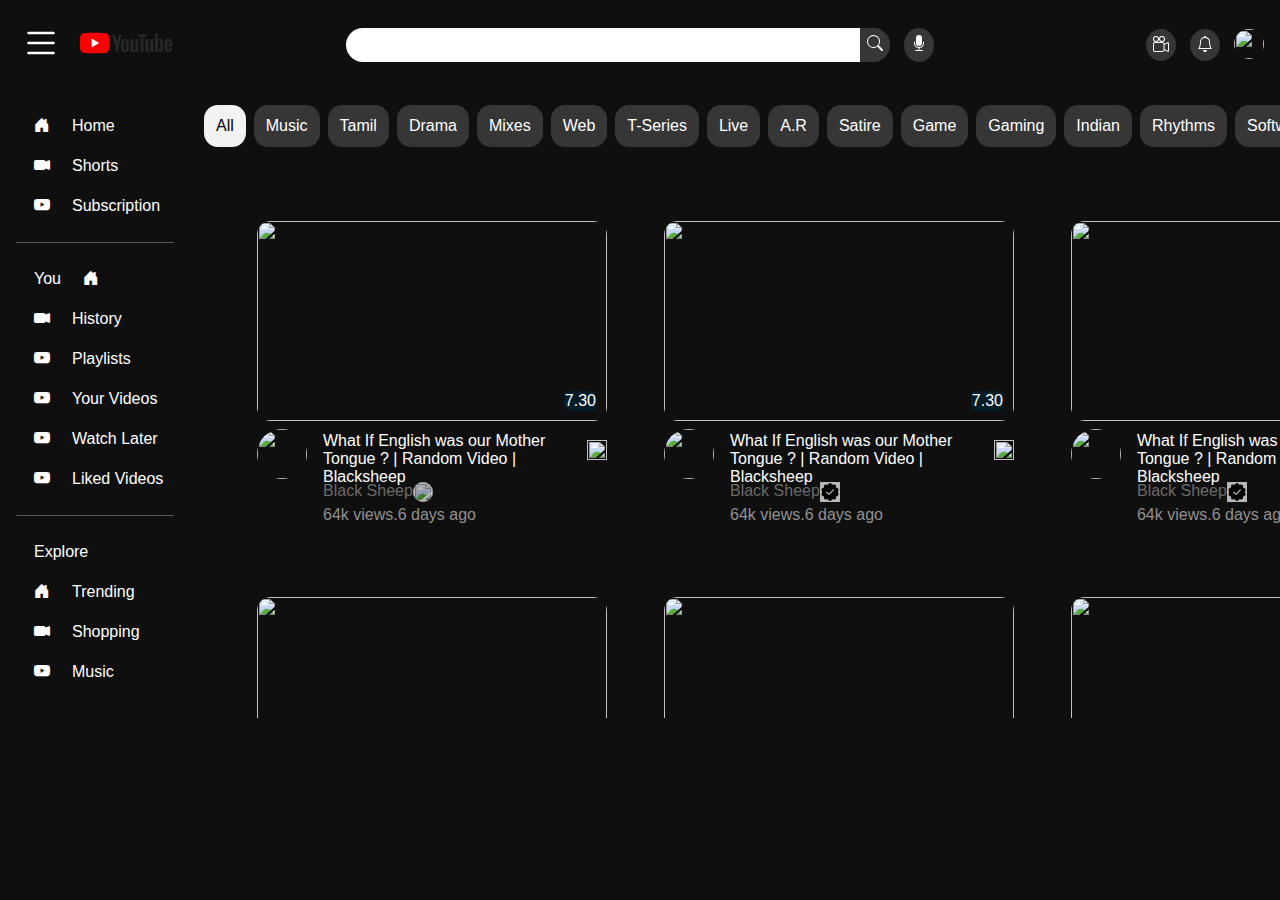
==== commit 76263a03: "chane logo" ====
--- a/index.html
+++ b/index.html
@@ -84,12 +84,12 @@
             <li>
               <p><i class="bi bi-camera-video-fill"></i> </p>
               <p>Shorts</p>
-              </p>
-            </li>
-            <li>
-              <p><i class="bi bi-youtube"></i>
+              
+            </li>
+            <li>
+              <p><i class="bi bi-youtube"></i></p>
               <p>Subscription</p>
-              </p>
+              
             </li>
           </ul>
         </div>
@@ -224,9 +224,9 @@
                 </div>
                 <div class="card-channel-name">
                   <div class="channel-name">Black Sheep </div>
-                  <div class="card-verified-symbol"><img
-                      src="[data-uri]"
-                      alt="" style="height: 20px; width: 20px;"></div>
+                  <div class="card-verified-symbol"><img class="card-verified-symbol-img"
+                      src="https://cdn-icons-png.flaticon.com/512/665/665939.png"
+                      alt="" style="height: 20px; width: 20px; background-color: white;"></div>
                 </div>
                 <div class="card-video-details">
                   <div class="card-video-views">64k views</div>
--- a/style.css
+++ b/style.css
@@ -281,4 +281,8 @@
 .card-video-details{
     color: #919191;
     display: flex;
+}
+
+.card-verified-symbol-img{
+    border-radius: 58px;
 }